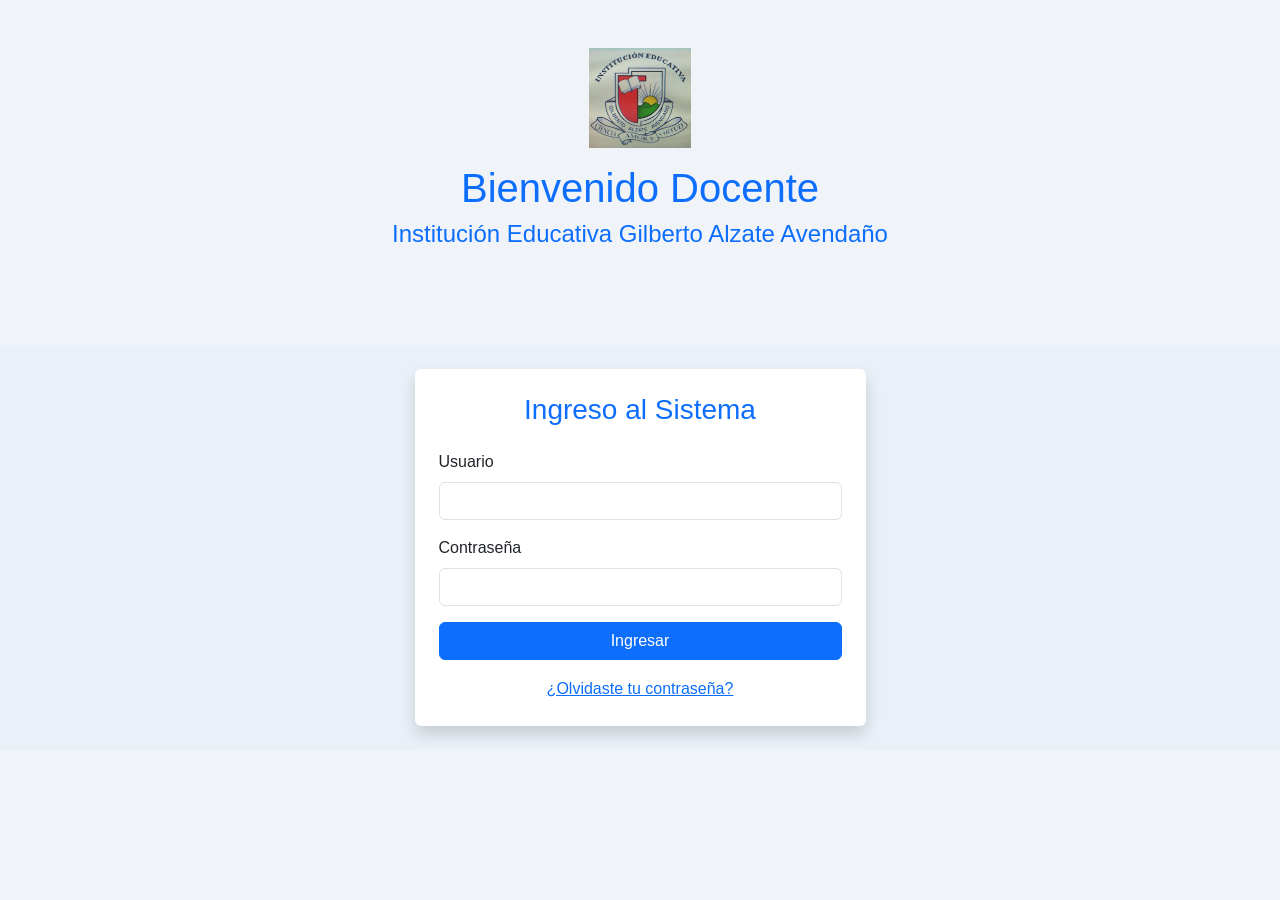
==== proyecto de softaware/index.html @ 1cd0af96 "ingreso a plantillas" ====
<!DOCTYPE html>
<html lang="es">
<head>
  <meta charset="UTF-8">
  <meta name="viewport" content="width=device-width, initial-scale=1.0">
  <title>App Educativa Docente</title>
  <link href="https://cdn.jsdelivr.net/npm/bootstrap@5.3.0/dist/css/bootstrap.min.css" rel="stylesheet">
  <link rel="stylesheet" href="styles/styles.css">
</head>
<body>
  <div class="container py-5">
    <header class="text-center mb-5">
      <img src="img/logo.jpg" alt="Logo Institución Educativa" class="img-fluid mb-3" style="max-height: 100px;">
      <h1 class="text-primary">Bienvenido Docente</h1>
      <h2 class="h4 text-primary">Institución Educativa Gilberto Alzate Avendaño</h2>
    </header>
  </div>

  <section id="loginSection" class="login-section py-4">
    <div class="container">
      <div class="row justify-content-center">
        <div class="col-md-7 col-lg-5">
          <section class="card p-4 shadow login-card">
            <h3 class="text-center text-primary mb-4">Ingreso al Sistema</h3>
            <form id="loginForm" novalidate>
              <div class="mb-3">
                <label for="usuario" class="form-label">Usuario</label>
                <input type="text" class="form-control" id="usuario" required>
              </div>
              <div class="mb-3">
                <label for="contrasena" class="form-label">Contraseña</label>
                <input type="password" class="form-control" id="contrasena" required>
              </div>

              <div id="mensajeError" class="text-danger mb-3 d-none">
                Usuario o contraseña incorrectos.
              </div>

              <button type="submit" class="btn btn-primary w-100">Ingresar</button>
            </form>

            <div class="mt-3 text-center">
              <button type="button" class="btn btn-link p-0" id="recordarBtn">¿Olvidaste tu contraseña?</button>
            </div>

            <div id="mensajeRecuperacion" class="alert alert-success mt-3 d-none">
              Se ha enviado un enlace de recuperación al correo electrónico registrado.
            </div>
          </section>
        </div>
      </div>
    </div>
  </section>

  <div id="appContent" class="d-none">
    <div class="container my-4">
      <div class="d-flex justify-content-end mb-3">
        <button type="button" class="btn btn-outline-danger btn-sm" id="btnLogout">Cerrar sesión</button>
      </div>
      <section aria-label="Plantillas disciplinarias">
        <div class="text-center mb-4">
          <h2 class="fw-bold text-uppercase text-primary">Plantillas Disciplinarias</h2>
          <p class="text-muted">Registro de observaciones según el tipo de falta cometida por el estudiante.</p>
        </div>

        <div class="accordion" id="disciplinariasAccordion">
          <div class="accordion-item">
            <h2 class="accordion-header" id="faltasTipo1Heading">
              <button class="accordion-button" type="button" data-bs-toggle="collapse" data-bs-target="#faltasTipo1" aria-expanded="true" aria-controls="faltasTipo1">
                Faltas Tipo 1
              </button>
            </h2>
            <div id="faltasTipo1" class="accordion-collapse collapse show" data-bs-parent="#disciplinariasAccordion">
              <div class="accordion-body">
                <h5 class="text-primary mb-3">EVENTOS DE LLAMADO DE ATENCIÓN EN RELACIÓN COMPORTAMIENTO EN EL AULA</h5>
                <div class="mb-3">
                  <div class="form-check"><input class="form-check-input" type="checkbox" id="aula1"><label class="form-check-label" for="aula1">Hace comentarios inadecuados con temas fuera de contexto.</label></div>
                  <div class="form-check"><input class="form-check-input" type="checkbox" id="aula2"><label class="form-check-label" for="aula2">Juega en clase y/o cambia de puesto, lanza objetos, basuras, saliva dentro del aula.</label></div>
                  <div class="form-check"><input class="form-check-input" type="checkbox" id="aula3"><label class="form-check-label" for="aula3">Llega tarde al salón de clase sin autorización; situación que perturba el normal desarrollo de las clases, por lo que si es reiterativo pasará a tipo II.</label></div>
                  <div class="form-check"><input class="form-check-input" type="checkbox" id="aula4"><label class="form-check-label" for="aula4">Interrumpe el desarrollo de clase con gritos, silbidos, abucheos u otros sonidos.</label></div>
                  <div class="form-check"><input class="form-check-input" type="checkbox" id="aula5"><label class="form-check-label" for="aula5">Usa celulares, radios, audífonos y juegos electrónicos o cualquier elemento distractor en el aula sin propósito pedagógico ni autorización del docente.</label></div>
                  <div class="form-check"><input class="form-check-input" type="checkbox" id="aula6"><label class="form-check-label" for="aula6">Ingresa a las aulas en horas de descanso sin autorización del docente.</label></div>
                  <div class="form-check"><input class="form-check-input" type="checkbox" id="aula7"><label class="form-check-label" for="aula7">Consume alimentos en clase sin autorización del docente.</label></div>
                  <div class="form-check"><input class="form-check-input" type="checkbox" id="aula8"><label class="form-check-label" for="aula8">Se niega a contribuir con el aseo y buena presentación de las aulas.</label></div>
                  <div class="form-check"><input class="form-check-input" type="checkbox" id="aula9"><label class="form-check-label" for="aula9">Lanza objetos, basuras, tapas, botellas con agua, borradores, papeles, lapiceros entre otros.</label></div>
                </div>

                <h5 class="text-success mt-4 mb-3">EVENTOS DE LLAMADO DE ATENCIÓN EN RELACIÓN A COMPORTAMIENTOS INADECUADOS EN ESPACIOS INSTITUCIONALES</h5>
                <div class="mb-3">
                  <div class="form-check"><input class="form-check-input" type="checkbox" id="espacios1"><label class="form-check-label" for="espacios1">Juega y/o cambia de puesto, lanza objetos, basuras, saliva en actos comunitarios.</label></div>
                  <div class="form-check"><input class="form-check-input" type="checkbox" id="espacios2"><label class="form-check-label" for="espacios2">No justifica por escrito su ausencia y/o retardo a la institución educativa.</label></div>
                  <div class="form-check"><input class="form-check-input" type="checkbox" id="espacios3"><label class="form-check-label" for="espacios3">Falta con su higiene y presentación personal.</label></div>
                  <div class="form-check"><input class="form-check-input" type="checkbox" id="espacios4"><label class="form-check-label" for="espacios4">Interrumpe el desarrollo de actos comunitarios con gritos, silbidos, abucheos u otros sonidos.</label></div>
                  <div class="form-check"><input class="form-check-input" type="checkbox" id="espacios5"><label class="form-check-label" for="espacios5">Lanza objetos, basuras, tapas, botellas con agua, borradores, papeles, lapiceros fuera del aula.</label></div>
                </div>

                <h5 class="text-warning mt-4 mb-3">EVENTOS DE LLAMADO DE ATENCIÓN QUE AFECTAN UNA ADECUADA COMUNICACIÓN</h5>
                <div class="mb-3">
                  <div class="form-check"><input class="form-check-input" type="checkbox" id="comunicacion1"><label class="form-check-label" for="comunicacion1">Utiliza vocabulario descortés y/o soez y/o en tono alto para dirigirse a miembros de la comunidad educativa (tipo I si no hay agresión o bullying).</label></div>
                  <div class="form-check"><input class="form-check-input" type="checkbox" id="comunicacion2"><label class="form-check-label" for="comunicacion2">Indispone con falsas acusaciones a cualquier miembro de la comunidad educativa (tipo II si hay amenaza o consecuencias graves; tipo III si hay delitos).</label></div>
                  <div class="form-check"><input class="form-check-input" type="checkbox" id="comunicacion3"><label class="form-check-label" for="comunicacion3">Coloca apodos a cualquier miembro de la comunidad educativa.</label></div>
                  <div class="form-check"><input class="form-check-input" type="checkbox" id="comunicacion4"><label class="form-check-label" for="comunicacion4">Justificaciones falsas de sus acciones, sin afectar a compañeros.</label></div>
                </div>
              </div>
            </div>
          </div>

          <div class="accordion-item">
            <h2 class="accordion-header" id="faltasTipo2Heading">
              <button class="accordion-button collapsed" type="button" data-bs-toggle="collapse" data-bs-target="#faltasTipo2" aria-expanded="false" aria-controls="faltasTipo2">
                Faltas Tipo 2
              </button>
            </h2>
            <div id="faltasTipo2" class="accordion-collapse collapse" data-bs-parent="#disciplinariasAccordion">
              <div class="accordion-body">
                <h5 class="text-danger mb-3">EVENTOS DE LLAMADO DE ATENCIÓN EN RELACIÓN COMPORTAMIENTO EN EL AULA</h5>
                <div class="mb-3">
                  <div class="form-check"><input class="form-check-input" type="checkbox" id="tipo2aula1"><label class="form-check-label" for="tipo2aula1">Realiza acoso escolar al interior del aula a sus compañeros(as) y/o docentes.</label></div>
                  <div class="form-check"><input class="form-check-input" type="checkbox" id="tipo2aula2"><label class="form-check-label" for="tipo2aula2">Ocasiona lesiones físicas a sus compañeros que no ameritan reparación ni consideración como situación tipo III.</label></div>
                  <div class="form-check"><input class="form-check-input" type="checkbox" id="tipo2aula3"><label class="form-check-label" for="tipo2aula3">Realiza fraude en evaluaciones, trabajos o documentación requerida.</label></div>
                  <div class="form-check"><input class="form-check-input" type="checkbox" id="tipo2aula4"><label class="form-check-label" for="tipo2aula4">Causa daños a implementos escolares de compañeros y/o dotación del aula.</label></div>
                  <div class="form-check"><input class="form-check-input" type="checkbox" id="tipo2aula5"><label class="form-check-label" for="tipo2aula5">Usa dispositivos electrónicos sin autorización, afectando el desarrollo de clases e involucrando a otros compañeros.</label></div>
                  <div class="form-check"><input class="form-check-input" type="checkbox" id="tipo2aula6"><label class="form-check-label" for="tipo2aula6">Evade clase, quedándose por fuera del aula, poniendo en riesgo su integridad y afectando otras actividades.</label></div>
                  <div class="form-check"><input class="form-check-input" type="checkbox" id="tipo2aula7"><label class="form-check-label" for="tipo2aula7">No justifica por escrito su ausencia o retardo a clase.</label></div>
                  <div class="form-check"><input class="form-check-input" type="checkbox" id="tipo2aula8"><label class="form-check-label" for="tipo2aula8">Se presenta sin materiales requeridos, interrumpiendo el desarrollo de las clases.</label></div>
                  <div class="form-check"><input class="form-check-input" type="checkbox" id="tipo2aula9"><label class="form-check-label" for="tipo2aula9">Esconde o saca útiles escolares de la maleta de sus compañeros (“Tortugazo”).</label></div>
                </div>

                <h5 class="text-success mt-4 mb-3">EVENTOS DE LLAMADO DE ATENCIÓN EN RELACIÓN A COMPORTAMIENTOS INADECUADOS EN ESPACIOS INSTITUCIONALES</h5>
                <div class="mb-3">
                  <div class="form-check"><input class="form-check-input" type="checkbox" id="tipo2espacios1"><label class="form-check-label" for="tipo2espacios1">Difunde información privada tratada en mecanismos institucionales.</label></div>
                  <div class="form-check"><input class="form-check-input" type="checkbox" id="tipo2espacios2"><label class="form-check-label" for="tipo2espacios2">Escribe mensajes insultantes y/o vulgares a cualquier integrante de la institución.</label></div>
                  <div class="form-check"><input class="form-check-input" type="checkbox" id="tipo2espacios3"><label class="form-check-label" for="tipo2espacios3">Causa daños a implementos institucionales y/o planta física.</label></div>
                  <div class="form-check"><input class="form-check-input" type="checkbox" id="tipo2espacios4"><label class="form-check-label" for="tipo2espacios4">Atenta contra el ambiente y uso racional de servicios públicos.</label></div>
                  <div class="form-check"><input class="form-check-input" type="checkbox" id="tipo2espacios5"><label class="form-check-label" for="tipo2espacios5">Usa dispositivos electrónicos en actos comunitarios sin autorización.</label></div>
                  <div class="form-check"><input class="form-check-input" type="checkbox" id="tipo2espacios6"><label class="form-check-label" for="tipo2espacios6">Permanece fuera de la institución sin autorización, poniendo en riesgo su integridad.</label></div>
                  <div class="form-check"><input class="form-check-input" type="checkbox" id="tipo2espacios7"><label class="form-check-label" for="tipo2espacios7">Atenta y/o destruye símbolos patrios o institucionales.</label></div>
                  <div class="form-check"><input class="form-check-input" type="checkbox" id="tipo2espacios8"><label class="form-check-label" for="tipo2espacios8">Esconde o saca útiles escolares de la maleta de otro miembro de la comunidad educativa.</label></div>
                  <div class="form-check"><input class="form-check-input" type="checkbox" id="tipo2espacios9"><label class="form-check-label" for="tipo2espacios9">Agresiones físicas y verbales (si hay daños por reparar, pasa a tipo III).</label></div>
                  <div class="form-check"><input class="form-check-input" type="checkbox" id="tipo2espacios10"><label class="form-check-label" for="tipo2espacios10">Consume sustancias de posible adicción dentro o fuera de la institución portando uniforme escolar.</label></div>
                  <div class="form-check"><input class="form-check-input" type="checkbox" id="tipo2espacios11"><label class="form-check-label" for="tipo2espacios11">Llega tarde reiteradamente sin justificación, afectando el desarrollo académico.</label></div>
                </div>

                <h5 class="text-warning mt-4 mb-3">EVENTOS DE LLAMADO DE ATENCIÓN QUE AFECTAN UNA ADECUADA COMUNICACIÓN</h5>
                <div class="mb-3">
                  <div class="form-check"><input class="form-check-input" type="checkbox" id="tipo2comunicacion1"><label class="form-check-label" for="tipo2comunicacion1">Agrede verbalmente a miembros de la comunidad educativa.</label></div>
                  <div class="form-check"><input class="form-check-input" type="checkbox" id="tipo2comunicacion2"><label class="form-check-label" for="tipo2comunicacion2">Ocasiona lesiones físicas (empujones, puñetazos, patadas, etc.).</label></div>
                  <div class="form-check"><input class="form-check-input" type="checkbox" id="tipo2comunicacion3"><label class="form-check-label" for="tipo2comunicacion3">Promueve o participa en peleas dentro o fuera de la institución.</label></div>
                  <div class="form-check"><input class="form-check-input" type="checkbox" id="tipo2comunicacion4"><label class="form-check-label" for="tipo2comunicacion4">Oculta hechos o miente para evitar sanciones (si hay delito, pasa a tipo III).</label></div>
                  <div class="form-check"><input class="form-check-input" type="checkbox" id="tipo2comunicacion5"><label class="form-check-label" for="tipo2comunicacion5">No asume los llamados de atención con respeto.</label></div>
                  <div class="form-check"><input class="form-check-input" type="checkbox" id="tipo2comunicacion6"><label class="form-check-label" for="tipo2comunicacion6">Es negligente en la presentación de citaciones o información al acudiente.</label></div>
                </div>
              </div>
            </div>
          </div>

          <div class="accordion-item">
            <h2 class="accordion-header" id="faltasTipo3Heading">
              <button class="accordion-button collapsed" type="button" data-bs-toggle="collapse" data-bs-target="#faltasTipo3" aria-expanded="false" aria-controls="faltasTipo3">
                Faltas Tipo 3
              </button>
            </h2>
            <div id="faltasTipo3" class="accordion-collapse collapse" data-bs-parent="#disciplinariasAccordion">
              <div class="accordion-body">
                <h5 class="text-danger mb-3">
                  DENTRO DE ESTE TIPO DE SITUACIONES SE ENCUENTRAN AQUELLAS QUE SON CONSTITUTIVAS DE PRESUNTOS DELITOS. POR EJEMPLO, AQUELLOS DELITOS CONTRA LA LIBERTAD, LA INTEGRIDAD, LA IDENTIDAD DE GÉNERO Y LA ORIENTACIÓN SEXUAL. SE DEBE TENER EN CUENTA QUE ESTE TIPO DE CASOS PUEDEN SUCEDER TANTO DENTRO Y FUERA DE LA INSTITUCIÓN EDUCATIVA.
                </h5>

                <div class="mb-3">
                  <div class="form-check"><input class="form-check-input" type="checkbox" id="tipo3_1"><label class="form-check-label" for="tipo3_1">Presentarse en estado de embriaguez o bajo efectos de sustancias alucinógenas.</label></div>
                  <div class="form-check"><input class="form-check-input" type="checkbox" id="tipo3_2"><label class="form-check-label" for="tipo3_2">Consumir dentro de la institución sustancias alucinógenas.</label></div>
                  <div class="form-check"><input class="form-check-input" type="checkbox" id="tipo3_3"><label class="form-check-label" for="tipo3_3">Traficar dentro de la institución educativa con sustancias alucinógenas.</label></div>
                  <div class="form-check"><input class="form-check-input" type="checkbox" id="tipo3_4"><label class="form-check-label" for="tipo3_4">Explotar detonantes o compuestos químicos que generen riesgo para la comunidad educativa.</label></div>
                  <div class="form-check"><input class="form-check-input" type="checkbox" id="tipo3_5"><label class="form-check-label" for="tipo3_5">Hurtar implementos de la institución u objetos personales a cualquier miembro de la comunidad educativa.</label></div>
                  <div class="form-check"><input class="form-check-input" type="checkbox" id="tipo3_6"><label class="form-check-label" for="tipo3_6">Destruir total o parcialmente la propiedad ajena (rallar, tirar, esconder, quemar, partir, mojar, entre otras).</label></div>
                  <div class="form-check"><input class="form-check-input" type="checkbox" id="tipo3_7"><label class="form-check-label" for="tipo3_7">Ejercer actos que atenten contra la libertad, la integridad y la formación sexual de niños, niñas y adolescentes.</label></div>
                  <div class="form-check"><input class="form-check-input" type="checkbox" id="tipo3_8"><label class="form-check-label" for="tipo3_8">Agresión sexual sin contacto (comentarios, chistes, gestos o miradas obscenas).</label></div>
                  <div class="form-check"><input class="form-check-input" type="checkbox" id="tipo3_9"><label class="form-check-label" for="tipo3_9">Agresión sexual con contacto (incluye halar o bajar prendas de vestir).</label></div>
                  <div class="form-check"><input class="form-check-input" type="checkbox" id="tipo3_10"><label class="form-check-label" for="tipo3_10">Contacto sexual abusivo entre menores de edad.</label></div>
                  <div class="form-check"><input class="form-check-input" type="checkbox" id="tipo3_11"><label class="form-check-label" for="tipo3_11">Violación.</label></div>
                  <div class="form-check"><input class="form-check-input" type="checkbox" id="tipo3_12"><label class="form-check-label" for="tipo3_12">Actos sexuales abusivos.</label></div>
                  <div class="form-check"><input class="form-check-input" type="checkbox" id="tipo3_13"><label class="form-check-label" for="tipo3_13">Acoso sexual.</label></div>
                  <div class="form-check"><input class="form-check-input" type="checkbox" id="tipo3_14"><label class="form-check-label" for="tipo3_14">Trata de personas.</label></div>
                  <div class="form-check"><input class="form-check-input" type="checkbox" id="tipo3_15"><label class="form-check-label" for="tipo3_15">Explotación sexual y comercial de niños, niñas y adolescentes.</label></div>
                  <div class="form-check"><input class="form-check-input" type="checkbox" id="tipo3_16"><label class="form-check-label" for="tipo3_16">Ejercer actos que atenten contra el derecho a la vida.</label></div>
                  <div class="form-check"><input class="form-check-input" type="checkbox" id="tipo3_17"><label class="form-check-label" for="tipo3_17">Guardar, ocultar o portar armas o explosivos dentro de la institución educativa.</label></div>
                  <div class="form-check"><input class="form-check-input" type="checkbox" id="tipo3_18"><label class="form-check-label" for="tipo3_18">Conformar combos, barras o pandillas con fines delictivos en la institución educativa.</label></div>
                  <div class="form-check"><input class="form-check-input" type="checkbox" id="tipo3_19"><label class="form-check-label" for="tipo3_19">Cometer actos delictivos portando el uniforme escolar dentro o fuera de la institución.</label></div>
                  <div class="form-check"><input class="form-check-input" type="checkbox" id="tipo3_20"><label class="form-check-label" for="tipo3_20">Amenaza o intimida a miembros de la comunidad educativa por medios directos o indirectos.</label></div>
                  <div class="form-check"><input class="form-check-input" type="checkbox" id="tipo3_21"><label class="form-check-label" for="tipo3_21">Utiliza el nombre de la institución para actividades de lucro sin autorización del consejo directivo.</label></div>
                  <div class="form-check"><input class="form-check-input" type="checkbox" id="tipo3_22"><label class="form-check-label" for="tipo3_22">Altera documentos oficiales como informes, registros o firmas.</label></div>
                </div>
              </div>
            </div>
          </div>

          <div class="mt-4 d-flex flex-wrap gap-2">
            <button type="button" class="btn btn-success" id="btnGuardarSeleccion">Guardar selección</button>
            <button type="button" class="btn btn-primary" id="btnGenerarReporte">Generar reporte</button>
            <button type="button" class="btn btn-secondary" id="btnImprimir">Imprimir</button>
          </div>

          <div id="reporteGenerado" class="mt-4 p-3 border border-info rounded bg-light d-none">
            <h5>Observaciones seleccionadas:</h5>
            <ul id="listaReporte" class="mb-0"></ul>
          </div>
        </div>
      </section>
    </div>

    <section id="estimulos" class="container my-5">
      <div class="text-center mb-4">
        <h2 class="text-success fw-bold text-uppercase">Plantillas de Estímulos</h2>
        <p class="text-muted fs-5">ESTÍMULOS</p>
      </div>

      <div class="card p-4 shadow-sm">
        <div class="form-check mb-3">
          <input class="form-check-input" type="checkbox" id="estimulo1">
          <label class="form-check-label" for="estimulo1">
            Candidato a promoción anticipada.
          </label>
        </div>
        <div class="form-check mb-3">
          <input class="form-check-input" type="checkbox" id="estimulo2">
          <label class="form-check-label" for="estimulo2">
            Los estudiantes que obtengan resultados destacados en las pruebas externas, olimpiadas del conocimiento, procesos investigativos se hará un reconocimiento público.
          </label>
        </div>
        <div class="form-check mb-3">
          <input class="form-check-input" type="checkbox" id="estimulo3">
          <label class="form-check-label" for="estimulo3">
            Al finalizar cada periodo académico se le hará reconocimiento al estudiante destacado de cada grupo en cuanto a su desempeño académico como a los valores institucionales.
          </label>
        </div>

        <div class="mt-4 d-flex flex-wrap gap-2">
          <button type="button" class="btn btn-success" id="btnGuardarEstimulos">Guardar selección</button>
          <button type="button" class="btn btn-primary" id="btnReporteEstimulos">Generar reporte</button>
          <button type="button" class="btn btn-secondary" id="btnImprimirEstimulos">Imprimir</button>
        </div>

        <div id="reporteEstimulos" class="mt-4 p-3 border border-success rounded bg-light d-none">
          <h5>🎓 Estímulos seleccionados:</h5>
          <ul id="listaEstimulos" class="mb-0"></ul>
        </div>
      </div>
    </section>
  </div>

  <script src="https://cdn.jsdelivr.net/npm/bootstrap@5.3.0/dist/js/bootstrap.bundle.min.js"></script>
  <script src="js/script.js"></script>
</body>
</html>
---- proyecto de softaware/styles/styles.css ----
body {
  margin: 0;
  font-family: 'Segoe UI', sans-serif;
  background-color: #f0f4f8;
}

.card {
  border: none;
}

.login-section {
  background-color: #e9f0f7;
}

.login-card {
  max-width: 480px;
  margin: 0 auto;
}

.accordion-button {
  font-weight: 600;
}

.accordion-body h5 {
  font-size: 1rem;
  letter-spacing: 0.3px;
}
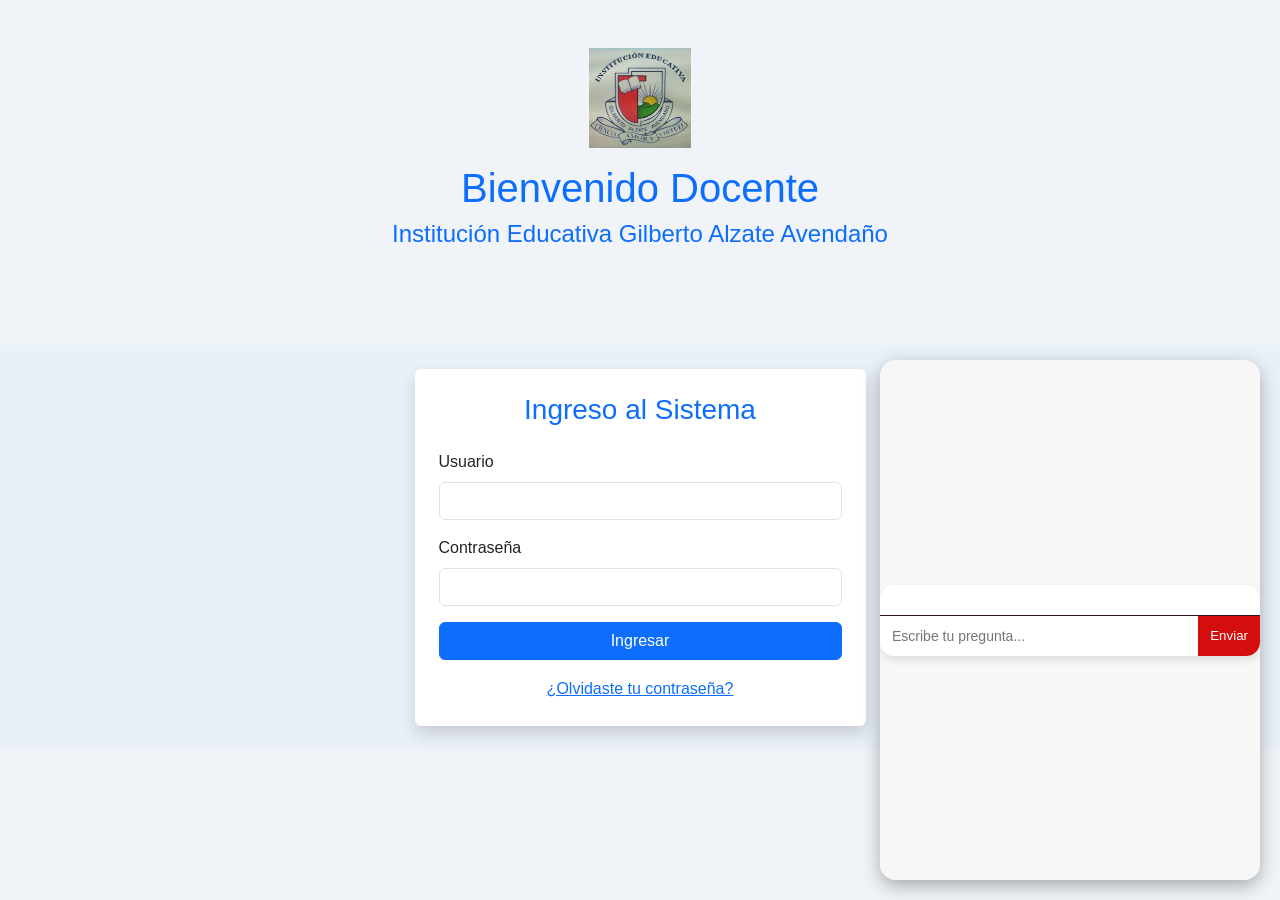
==== commit 0bdc5da2: "github" ====
--- a/proyecto de softaware/index.html
+++ b/proyecto de softaware/index.html
@@ -250,5 +250,11 @@
 
   <script src="https://cdn.jsdelivr.net/npm/bootstrap@5.3.0/dist/js/bootstrap.bundle.min.js"></script>
   <script src="js/script.js"></script>
-</body>
+<iframe
+      src="chatbot/chatbot.html"
+      class="chatbot-frame"
+      title="Chatbot Docente">
+    </iframe>
+
+  </body>
 </html>
--- a/proyecto de softaware/styles/styles.css
+++ b/proyecto de softaware/styles/styles.css
@@ -25,3 +25,14 @@
   font-size: 1rem;
   letter-spacing: 0.3px;
 }
+.chatbot-frame {
+  position: fixed;
+  bottom: 20px;
+  right: 20px;
+  width: 380px;
+  height: 520px;
+  border: none;
+  border-radius: 16px;
+  box-shadow: 0 6px 18px rgba(0,0,0,0.3);
+  z-index: 9999;
+}
